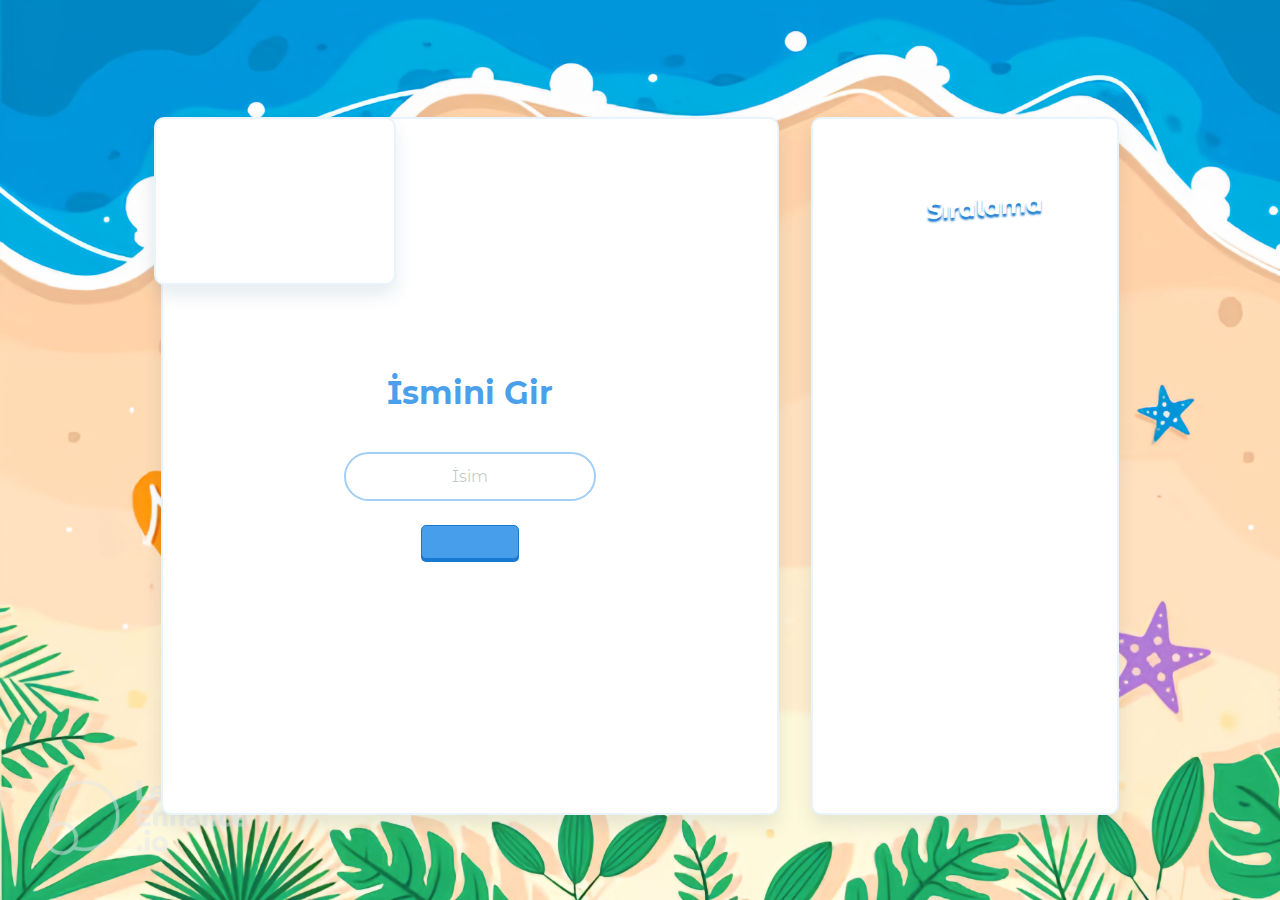
==== index.html @ 756baf5d "v1.0" ====
<!DOCTYPE html>
<html lang="en">

<head>
    <link rel="stylesheet" href="https://cdnjs.cloudflare.com/ajax/libs/animate.css/4.1.1/animate.min.css" />
    <meta charset="UTF-8">
    <meta http-equiv="X-UA-Compatible" content="IE=edge">
    <meta name="viewport" content="width=device-width, initial-scale=1.0">
    <title>Hafıza Oyunu</title>
    <link rel="stylesheet" href="style.css">
    <script src="https://cdn.jsdelivr.net/npm/sweetalert2@11"></script>

</head>

<body>
    <link rel="stylesheet" href="https://cdnjs.cloudflare.com/ajax/libs/font-awesome/6.4.0/css/all.min.css"
        integrity="sha512-iecdLmaskl7CVkqkXNQ/ZH/XLlvWZOJyj7Yy7tcenmpD1ypASozpmT/E0iPtmFIB46ZmdtAc9eNBvH0H/ZpiBw=="
        crossorigin="anonymous" referrerpolicy="no-referrer" />
    <script src="https://kit.fontawesome.com/56942480bb.js" crossorigin="anonymous"></script>

    <i id="score-toggle" class="fas fa-trophy"></i>
    <div id="time"
        style="width: 48px;min-width: 174px !important;min-height: 100px !important;height: 54px;;position: absolute;top: 13%;left: 13%;left: 12%;"
        class="left-card card">

    </div>
    <!-- <p style="font-family: 'Montserrat Alternates', sans-serif; font-weight: bold;
        color: hsla(208, 80%, 20%, .4);" id="time"></p>
    -->
    <style>
        #time {
            display: flex;
            justify-content: center;
            align-items: center;
        }
    </style>
    <div class="cards-row">
        <div class="left-card card">
            <div class="choose-username">
                <h1>İsmini Gir</h1>
                <div class="username-container">
                    <input type="text" id="username" name="username" autocomplete="off" spellcheck="false" />
                    <p class="placeholder" id="placeholder">İsim</p>
                </div>
                <button id="play" class="game-button">
                    <i class="fas fa-gamepad"></i>
                </button>
            </div>

            <div id="images-grid" class="hide images-grid">

            </div>

            <div id="mode-container" class="hide">
                <h1>Zorluk Seç</h1>
                <div class="mode-btns">
                    <button id="easy-btn" class="game-button">
                        Kolay
                    </button>
                    <button id="hard-btn" class="game-button">
                        Zor
                    </button>
                </div>
            </div>

            <div id="congrats-container" class="final-container hide">
                <
                <h1>
                    Tebrikler! 🎉
                </h1>
                <h3><strong id="user-seconds"></strong> içinde bitirdin</h3>
                <button class="play-again-btn game-button">
                    <i class="fas fa-undo-alt"></i>
                </button>

                <h4 id="join_team_message" style="padding-bottom: 1rem;
                color: hsla(208, 80%, 50%, 0.8);"> Web Takımına Katılmak İster Misin?
                    Sevgili {username}, oyunumuzu oynadığınız için teşekkürler. İnovasyon Kulübü Web Takımı olarak
                    sizleri takımımıza katılmaya davet etmek istiyoruz.
                    Web tasarımı ve geliştirme konularında çalışıyoruz ve yenilikçi projelerde yer alıyoruz. Siz de
                    bizimle birlikte inovasyona katkıda bulunmak isterseniz, bize e-mailinizi gönderebilirsiniz.</h4>
                <input type="mail" value="" id="mail" placeholder="E-Posta" />
                <button onclick="email_process()" class="game-button">Gönder</button>
            </div>

            <div id="loose-container" class="final-container hide">
                <h1>
                    Kaybettin!! 😵
                </h1>
                <h3>You did <strong id="tries-span"></strong> pairs in a row </h3>
                <button class="play-again-btn game-button">
                    <i class="fas fa-undo-alt"></i>
                </button>
            </div>
        </div>
        <canvas width="3840" height="1922"
            style="position: fixed; top: 0px; left: 0px; width: calc(100%); height: calc(100%); margin: 0px; padding: 0px; z-index: 999999999; pointer-events: none;"></canvas>
        <div id="score-container" class="card score-container">

            <i class="fas fa-trophy" id="scores-trophy"></i>
            <h2 class="user-scores score-title">Sıralama</h2>
            <div class="ribbon-wrapper">
                <img class="ribbon-tail"
                    src="https://cdn.glitch.com/56d96ce9-5171-477f-8560-558ec3af0051%2Fribbon-tail.svg?v=1596043434209"
                    alt="" />
                <img class="ribbon-score"
                    src="https://cdn.glitch.com/56d96ce9-5171-477f-8560-558ec3af0051%2Fribbon-score.svg?v=1596046610666"
                    alt="" />
            </div>

            <div id="user-scores" class="user-scores"></div>
        </div>


        <script src="https://cdn.jsdelivr.net/npm/party-js@latest/bundle/party.min.js"></script>
        <script>

        </script>
</body>
<script src="script.js"></script>
<script src="confetti.min.js"></script>

</html>
---- style.css ----
@import url("https://fonts.googleapis.com/css2?family=Montserrat+Alternates:wght@400;500;600;700&display=swap");

body {
  background: url(assets/img/background.jpg);
  background-size: cover;
  font-family: "Montserrat Alternates", sans-serif;
  background-color: hsla(208, 80%, 98%, 1);
  padding: 0 10rem;
  margin: 0;
  height: 100vh;
  display: flex;
  justify-content: center;
  flex-direction: column;
  overflow-x: hidden;
}
/* Döndürülecek öğeye bir sınıf ekle */


h2 {
  text-align: center;
}

.hide {
  display: none !important;
}

.cards-row {
  display: flex;
  min-height: 400px;
  height: 70%;
  width: 100%;
  justify-content: center;
  margin-top: 2rem;
  align-items: center;
}

.card {
  background-color: white;
  border-radius: 10px;
  box-shadow: 0px 10px 18px rgba(12, 64, 110, 0.1);
  border: 2px solid hsla(208, 80%, 95%, 1);
  height: 100%;
  padding: 2rem;
}

.left-card {
  width: 100%;
  height: 100%;
  min-width: 420px;
  max-width: 550px;
}

.images-grid {
  height: 100%;
  display: grid;
  grid-gap: 20px;
  grid-template-columns: repeat(4, 1.2fr);
  grid-template-rows: repeat(4, 1fr);
  justify-content: center;
  align-content: center;
}

.final-container {
  display: flex;
  height: 100%;
  flex-direction: column;
  align-items: center;
  justify-content: center;
}

.final-container h3 {
  font-weight: 400;
}

.cell {
  background-repeat: no-repeat;
  background-size: contain;
  background-position: center center;
  filter: drop-shadow(0 4px 3px hsla(208, 80%, 50%, 0.3));
}

.flipped-cell {
  background-image: url("assets/img/inovasyon.png") !important;
  animation: flip-in 500ms forwards;
  transition: 300ms ease-out;
}

.flipped-cell:hover {
  filter: brightness(1.2) drop-shadow(0 4px 3px hsla(208, 80%, 50%, 0.3));
}

.anim{
  transform: scale(1.2);
}

@keyframes flip-out {
  100% {
    transform: scaleX(-1);
  }
}

.score-container {
  min-width: 240px;
  margin-left: 2rem;
  position: relative;
}

.choose-username, #mode-container {
  display: flex;
  flex-direction: column;
  height: 100%;
  align-items: center;
  justify-content: center;
}

.choose-username h1, .final-container h1, #mode-container h1 {
  margin: 0;
  padding-bottom: 1rem;
  color: hsla(208, 80%, 50%, 0.8);
}

#mode-container h1 {
  padding-bottom: 2rem;
}

.mode-btns {
  display: flex;
  flex-direction: row;
}

#hard-btn {
  margin-left: 1rem;
}

input[type="text"] {
  margin: 1.5rem 0;
  font-size: 1rem;
  padding: 0.8rem 0.5rem;
  text-align: center;
  outline: none;
  border-radius: 100px;
  border: 2px solid hsla(208, 80%, 80%, 1);
  font-family: "Montserrat Alternates", sans-serif;
  letter-spacing: 1px;
  color: hsla(208, 80%, 70%, 1);
  transition: 300ms ease-out;
}

input[type="text"]:focus {
  transform: scale(1.1) translateY(-8px);
  box-shadow: 0 3px 6px rgba(12, 64, 110, 0.1);
  border: 2px solid hsla(208, 80%, 60%, 1);
  filter: drop-shadow(0 0 6px hsla(208, 100%, 90%, 1));
}

input[type="text"]:focus ~ .placeholder {
  transform: scale(1.1) translateY(-8px);
  opacity: 0;
}

input[type="mail"] {
  margin: 1.5rem 0;
  font-size: 1rem;
  padding: 0.8rem 0.5rem;
  text-align: center;
  outline: none;
  border-radius: 100px;
  border: 2px solid hsla(208, 80%, 80%, 1);
  font-family: "Montserrat Alternates", sans-serif;
  letter-spacing: 1px;
  color: hsla(208, 80%, 70%, 1);
  transition: 300ms ease-out;
}

input[type="mail"]:focus {
  transform: scale(1.1) translateY(-8px);
  box-shadow: 0 3px 6px rgba(12, 64, 110, 0.1);
  border: 2px solid hsla(208, 80%, 60%, 1);
  filter: drop-shadow(0 0 6px hsla(208, 100%, 90%, 1));
}

input[type="mail"]:focus ~ .placeholder {
  transform: scale(1.1) translateY(-8px);
  opacity: 0;
}
.username-container {
  display: flex;
  align-items: center;
  justify-content: center;
}

.placeholder {
  position: absolute;
  pointer-events: none;
  color: hsla(208, 80%, 10%, 0.25);
  transition: 300ms ease-out;
}

.game-button {
  padding: 1rem 3rem;
  font-size: 1rem;
  background: hsla(208, 80%, 60%, 1);
  color: rgba(255,255,255,.95);
  border-radius: 5px;
  border: 1px solid hsla(208, 80%, 45%, 1);
  box-shadow: 0 3px 0 hsla(208, 80%, 45%, 1);
  outline: none;
  transition: 150ms ease-out;
  cursor: pointer;
  font-weight: bold;
}

.game-button:active {
  transform: translateY(3px);
  box-shadow: 0 0px 0 #1b6fb8;
}

.fa-undo-alt {
  font-size: 1.5rem;
}

.fa-gamepad {
  font-size: 30px;
}

strong {
  color: hsla(208, 80%, 60%, 1);
}

.fa-trophy {
  font-size: 4em;
  position: absolute;
  top: -64px;
  left: 50%;
  color: hsla(208, 80%, 90%, 1);
  transform: translateX(-50%);
}

.ribbon-wrapper {
  position: absolute;
  left: 29px;
  top: 45px;
  width: 105%;
  z-index: 1;
}

.ribbon-score {
  width: 90%;
  position: relative;
  z-index: 2;
  filter: drop-shadow(0 9px 0 rgba(12, 64, 110, 0.1));
}

.score-title {
  position: relative;
  left: 20px;
  z-index: 2;
  color: white;
  transform: skew(0deg, -4deg);
  text-shadow: 0 3px 2px hsla(208, 80%, 45%, 1);
}

.user-scores {
  text-align: center;
  padding-top: 1.3rem;
}

.user-scores h2 {
  color: hsla(208, 80%, 60%, 1);
}

.user-scores p {
  font-weight: bold;
  color: hsla(208, 80%, 20%, .4);
}

#user-scores {
  max-height: 85%;
  overflow-y: auto;
}

.ribbon-tail {
  position: absolute;
  right: 9px;
  top: 19px;
  z-index: 1;
  width: 35px;
}

.fa-stopwatch, .fa-mouse-pointer {
  font-size: 18px;
  margin-right: 2px;
  color: hsla(208, 80%, 50%, 0.3);
}

.fa-mouse-pointer {
  margin-left: 6px;
}

::-webkit-scrollbar {
    width: 12px;
}

::-webkit-scrollbar-track {
    background: #D1E7FA;
    border-radius: 10px;
}

::-webkit-scrollbar-thumb {
    border-radius: 10px;
    background: #479EEB;
}

#score-toggle {
  position: absolute;
  top: 30px;
  left: 48px;
  z-index: 3;
  font-size: 34px;
  opacity: 0;
  pointer-events: none;
  transition: color 300ms ease-out, opacity 300ms ease-out;
  cursor: pointer;
}

#score-toggle:hover {
  color: hsla(208, 80%, 50%, .6)
}

@media (max-width: 980px) {
  body {
    padding: 0 90px;
  }

  .cell {
    height: 90px;
  }

  .cards-row {
    flex-direction: column;
  }

  .card {
    height:100%
  }

  .left-card {
    padding: 4rem 2rem;
  }

  .score-container {
    margin-left: 0;
    margin: 2rem 0;
    width: 100%;
    min-height: 130px;
  }

  .left-card, .score-container {
    min-width: 360px;
  }

  .ribbon-wrapper {
    display: none;
  }

  .score-title {
    color: hsla(208, 80%, 60%, 1);
    text-shadow: none;
    transform: none;
    left: 0;
    padding-top: 0;
    margin-top: 0;
    font-size: 16px;
  }

  .fa-trophy {
    font-size: 3em;
    top: -48px;
    left: auto;
    transform: translateX(-59%);
  }

  #user-scores h2 {
    margin-bottom: 0;
  }

  .user-scores {
    padding-top: 0;
  }
}

@media (max-width: 860px) {
  #user-scores {
    max-height: 73%;
  }

  .score-container .fa-trophy {
    font-size: 21vh;
    bottom: 0;
    transform: translateX(-62%) translateY(26%);
  }

  .score-container {
    overflow: hidden;
  }
}

@media (max-width: 500px) {
  body {
    display: block;
    margin: 0;
    padding: 0;
    height: auto;
    overflow: hidden;
  }

  .score-container {
    opacity: 0;
    pointer-events: none;
    height: 100vh;
    z-index: 2;
    margin-top: 0;
    position: relative;
    top: -2px;
    transition: opacity 300ms ease-out;
  }

  .fade-toggle {
    opacity: 1;
  }

  .cards-row {
    margin-top: 0;
  }

  .left-card {
    position: absolute;
    top: -2px;
    padding: 0 2rem;
  }

  #score-toggle {
    opacity: 1;
    pointer-events: all;
  }

  .images-grid {
    height: 65%;
    padding-top: 22vh;
  }

  .score-container .fa-trophy {
    font-size: 81vh;
    opacity: .2;
    bottom: 0;
    transform: translateX(-62%) translateY(26%);
  }
}
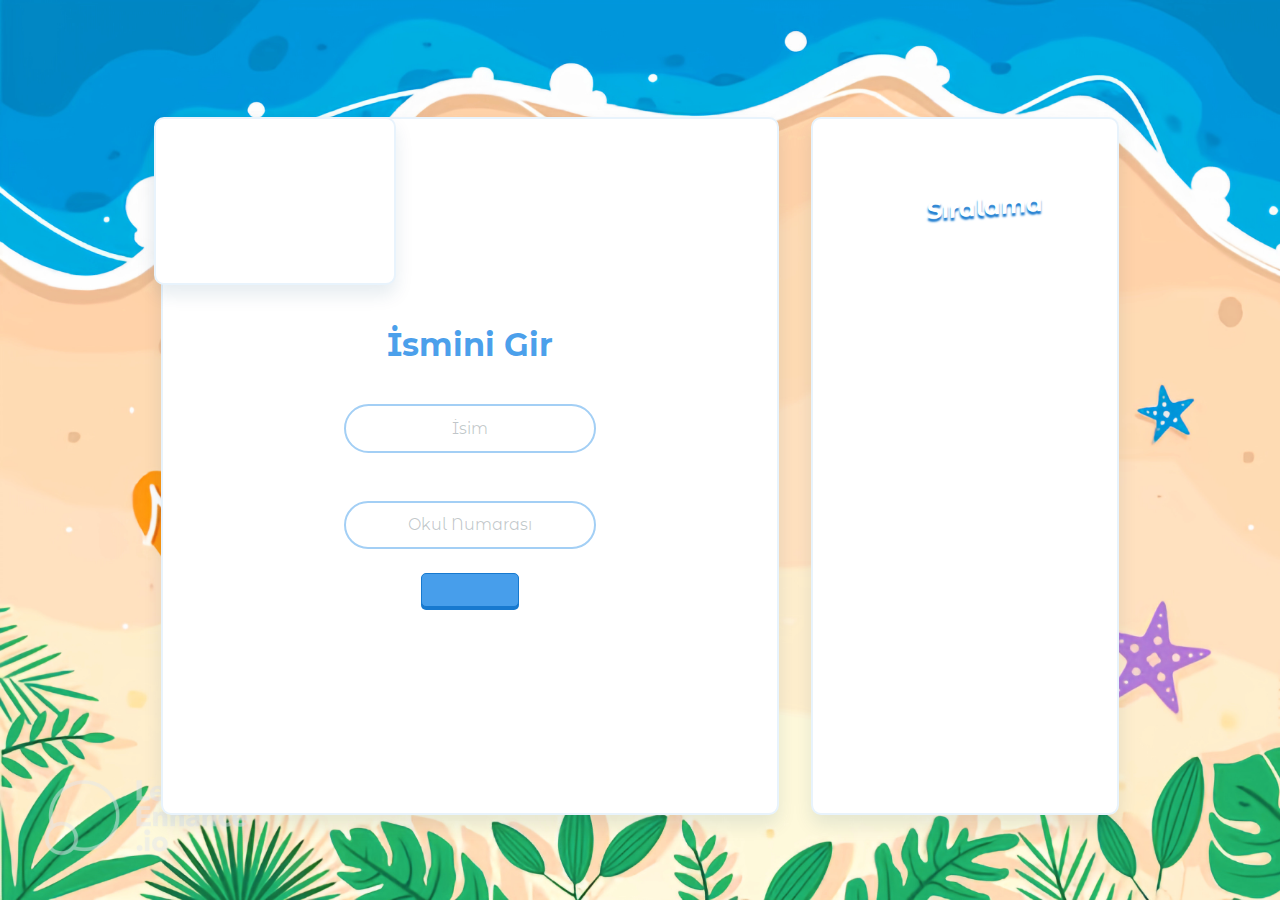
==== commit 59771460: "added scool number section" ====
--- a/index.html
+++ b/index.html
@@ -41,6 +41,11 @@
                 <div class="username-container">
                     <input type="text" id="username" name="username" autocomplete="off" spellcheck="false" />
                     <p class="placeholder" id="placeholder">İsim</p>
+
+                </div>
+                <div class="username-container">
+                    <input type="text" id="username" name="school_number" autocomplete="off" spellcheck="false" />
+                    <p class="placeholder" id="placeholder">Okul Numarası</p>
                 </div>
                 <button id="play" class="game-button">
                     <i class="fas fa-gamepad"></i>
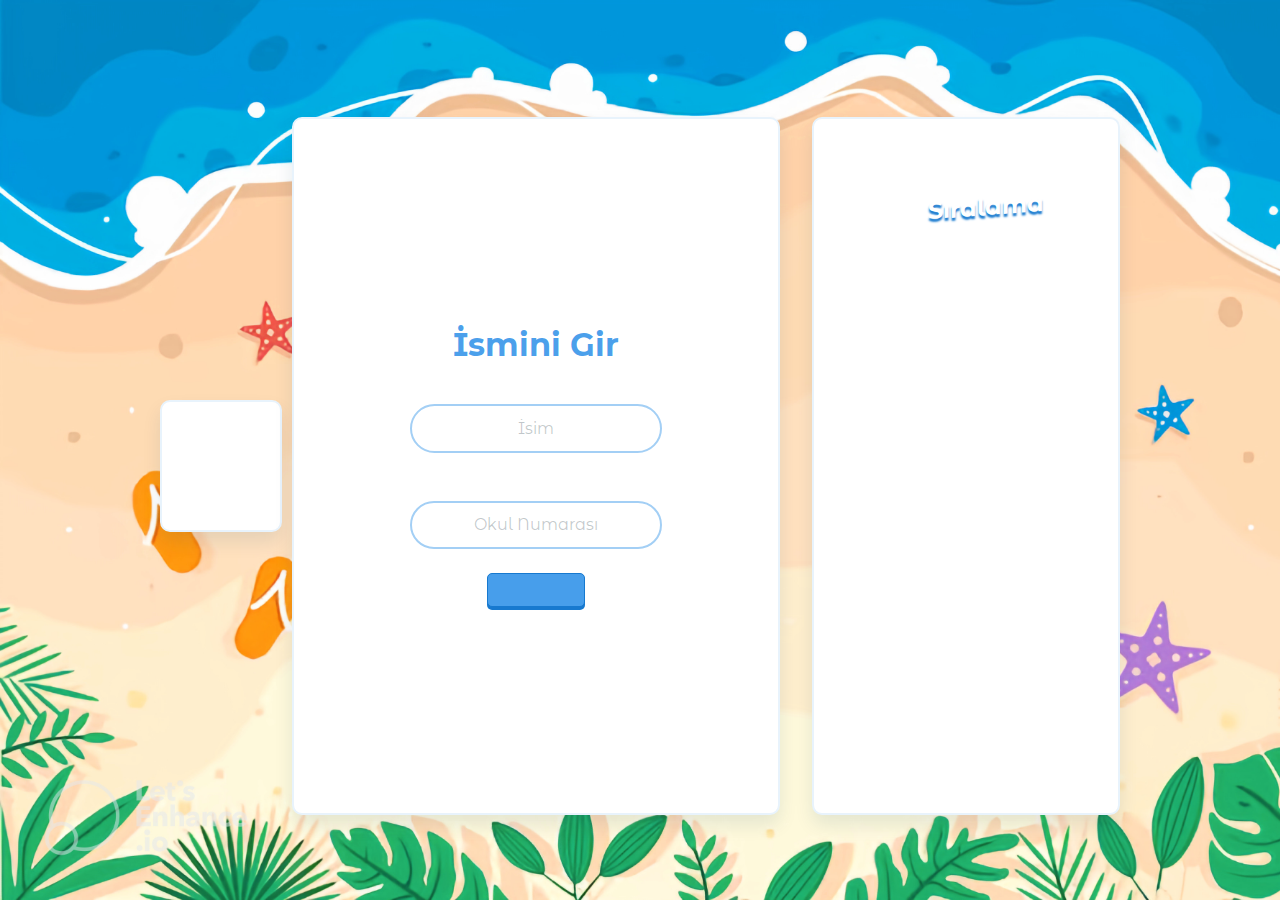
==== commit 584f96fc: "responsive problem solved" ====
--- a/index.html
+++ b/index.html
@@ -19,11 +19,7 @@
     <script src="https://kit.fontawesome.com/56942480bb.js" crossorigin="anonymous"></script>
 
     <i id="score-toggle" class="fas fa-trophy"></i>
-    <div id="time"
-        style="width: 48px;min-width: 174px !important;min-height: 100px !important;height: 54px;;position: absolute;top: 13%;left: 13%;left: 12%;"
-        class="left-card card">
 
-    </div>
     <!-- <p style="font-family: 'Montserrat Alternates', sans-serif; font-weight: bold;
         color: hsla(208, 80%, 20%, .4);" id="time"></p>
     -->
@@ -35,6 +31,14 @@
         }
     </style>
     <div class="cards-row">
+
+
+        <div style="
+        width: 192px;
+        height: 64px;
+        margin-right: 10px;" id="time" class=" card">
+
+        </div>
         <div class="left-card card">
             <div class="choose-username">
                 <h1>İsmini Gir</h1>
@@ -69,23 +73,27 @@
             </div>
 
             <div id="congrats-container" class="final-container hide">
-                <
-                <h1>
-                    Tebrikler! 🎉
-                </h1>
+                <img src="assets/img/inovasyon.png" width="200px" height="200px">
+                <h1>Tebrikler! 🎉 </h1>
                 <h3><strong id="user-seconds"></strong> içinde bitirdin</h3>
+                <h4 id="join_team_message" style="padding-bottom: 1rem;
+                color: hsla(208, 80%, 50%, 0.8);">Sevgili {username}, öncelikle oyunumuzu oynadığınız için teşekkür
+                    ederiz. İnovasyon Kulübü Web Takımı olarak, sizleri takımımıza katılmaya davet etmek istiyoruz.
+
+                    Takımımız web tasarımı ve geliştirme konularında çalışmalar yürütmekte olup yenilikçi projelerde yer
+                    almaktayız. Eğer siz de bizimle birlikte inovasyona katkıda bulunmak isterseniz, lütfen bize
+                    e-mailinizi gönderin. Katılımınızı bekliyoruz.
+                </h4>
+                <input type="mail" value="" id="mail" placeholder="E-Posta" />
+                <button onclick="email_process()" class="game-button">Gönder</button>
+                <br>
                 <button class="play-again-btn game-button">
                     <i class="fas fa-undo-alt"></i>
                 </button>
 
-                <h4 id="join_team_message" style="padding-bottom: 1rem;
-                color: hsla(208, 80%, 50%, 0.8);"> Web Takımına Katılmak İster Misin?
-                    Sevgili {username}, oyunumuzu oynadığınız için teşekkürler. İnovasyon Kulübü Web Takımı olarak
-                    sizleri takımımıza katılmaya davet etmek istiyoruz.
-                    Web tasarımı ve geliştirme konularında çalışıyoruz ve yenilikçi projelerde yer alıyoruz. Siz de
-                    bizimle birlikte inovasyona katkıda bulunmak isterseniz, bize e-mailinizi gönderebilirsiniz.</h4>
-                <input type="mail" value="" id="mail" placeholder="E-Posta" />
-                <button onclick="email_process()" class="game-button">Gönder</button>
+
+
+
             </div>
 
             <div id="loose-container" class="final-container hide">
@@ -98,8 +106,6 @@
                 </button>
             </div>
         </div>
-        <canvas width="3840" height="1922"
-            style="position: fixed; top: 0px; left: 0px; width: calc(100%); height: calc(100%); margin: 0px; padding: 0px; z-index: 999999999; pointer-events: none;"></canvas>
         <div id="score-container" class="card score-container">
 
             <i class="fas fa-trophy" id="scores-trophy"></i>
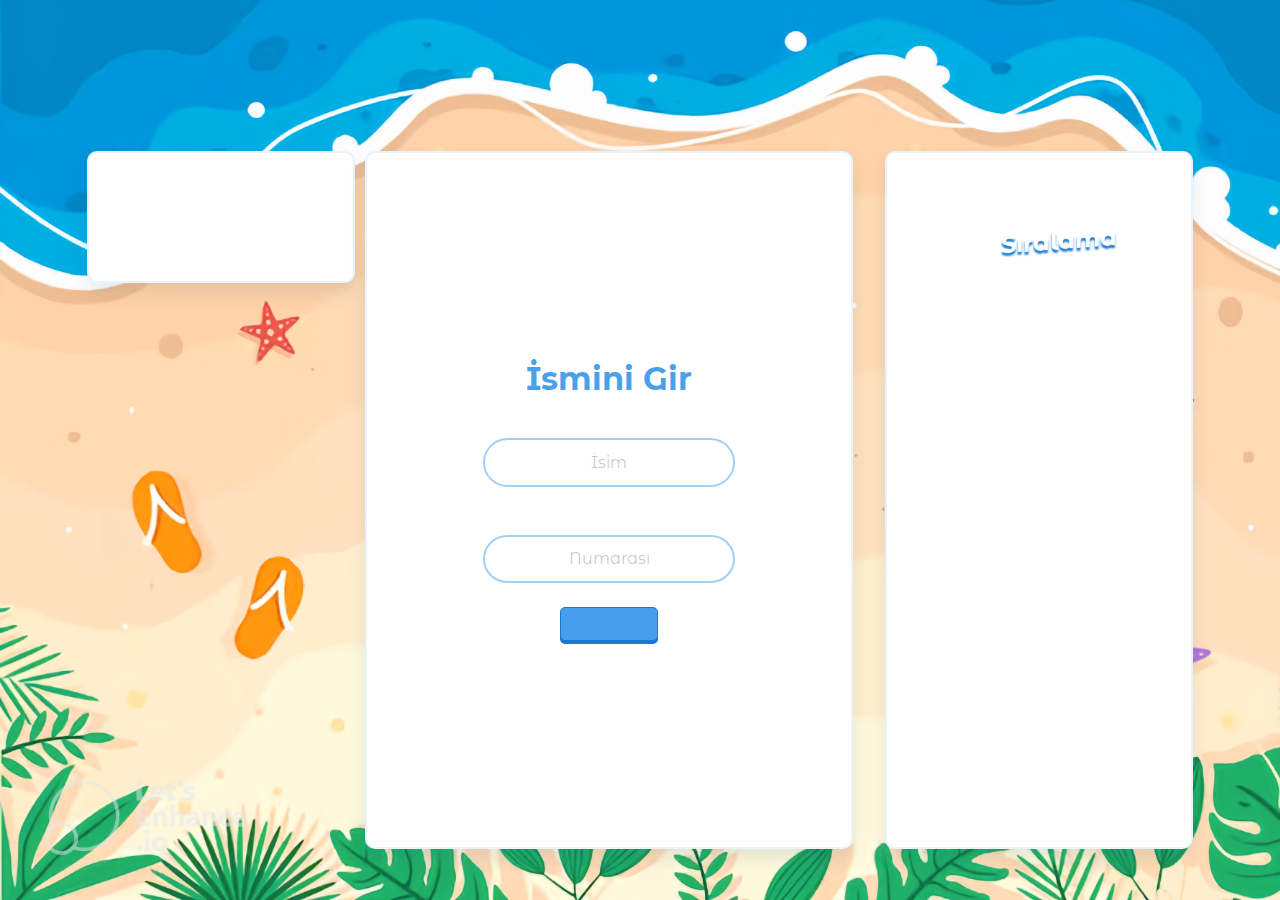
==== commit 04608fad: "some changes" ====
--- a/index.html
+++ b/index.html
@@ -31,12 +31,12 @@
         }
     </style>
     <div class="cards-row">
-
-
         <div style="
         width: 192px;
         height: 64px;
-        margin-right: 10px;" id="time" class=" card">
+        min-width: 200px;
+        margin-right: 10px;
+        " id="time" class=" card">
 
         </div>
         <div class="left-card card">
@@ -48,8 +48,9 @@
 
                 </div>
                 <div class="username-container">
-                    <input type="text" id="username" name="school_number" autocomplete="off" spellcheck="false" />
-                    <p class="placeholder" id="placeholder">Okul Numarası</p>
+                    <input type="text" id="" oninput="isValidNumber(this)" name="school_number" autocomplete="off"
+                        spellcheck="false" />
+                    <p class="placeholder" name="placeholder-school-number" id="placeholder">Numarası</p>
                 </div>
                 <button id="play" class="game-button">
                     <i class="fas fa-gamepad"></i>
--- a/style.css
+++ b/style.css
@@ -31,7 +31,7 @@
   width: 100%;
   justify-content: center;
   margin-top: 2rem;
-  align-items: center;
+  /*align-items: center;*/
 }
 
 .card {
@@ -113,7 +113,7 @@
   justify-content: center;
 }
 
-.choose-username h1, .final-container h1, #mode-container h1 {
+.choose-username h1, .final-container h1, h3, h4, h5, #mode-container h1 {
   margin: 0;
   padding-bottom: 1rem;
   color: hsla(208, 80%, 50%, 0.8);
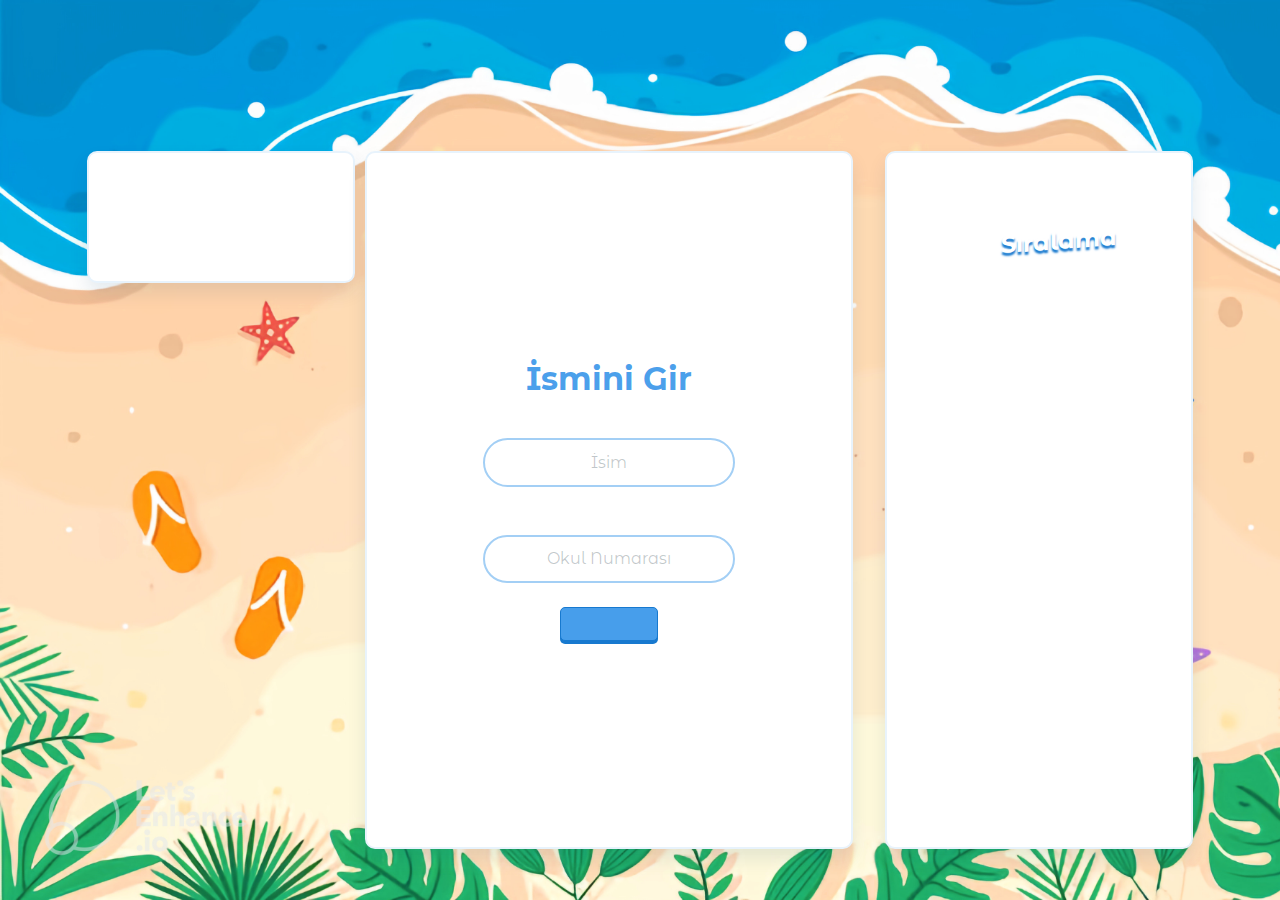
==== commit f00dd37e: "Added Some Feature" ====
--- a/index.html
+++ b/index.html
@@ -1,5 +1,5 @@
 <!DOCTYPE html>
-<html lang="en">
+<html manifest="uygulama1.appcache" lang="en">
 
 <head>
     <link rel="stylesheet" href="https://cdnjs.cloudflare.com/ajax/libs/animate.css/4.1.1/animate.min.css" />
@@ -36,9 +36,7 @@
         height: 64px;
         min-width: 200px;
         margin-right: 10px;
-        " id="time" class=" card">
-
-        </div>
+        " id="time" class=" card"><i class="fa-solid fa-stopwatch fa-2xl"> </i> &nbsp; &nbsp; &nbsp; &nbsp; &nbsp; &nbsp; &nbsp; &nbsp; &nbsp; &nbsp; &nbsp; &nbsp; <i class="fas fa-mouse-pointer fa-2xl" aria-hidden="true"></i> </div>
         <div class="left-card card">
             <div class="choose-username">
                 <h1>İsmini Gir</h1>
@@ -48,9 +46,9 @@
 
                 </div>
                 <div class="username-container">
-                    <input type="text" id="" oninput="isValidNumber(this)" name="school_number" autocomplete="off"
+                    <input type="text" maxlength="9" id="" oninput="isValidNumber(this)" name="school_number" autocomplete="off"
                         spellcheck="false" />
-                    <p class="placeholder" name="placeholder-school-number" id="placeholder">Numarası</p>
+                    <p class="placeholder" name="placeholder-school-number" id="placeholder">Okul Numarası</p>
                 </div>
                 <button id="play" class="game-button">
                     <i class="fas fa-gamepad"></i>
@@ -62,14 +60,14 @@
             </div>
 
             <div id="mode-container" class="hide">
-                <h1>Zorluk Seç</h1>
+                <h1>Odaklan Ve Başla</h1>
                 <div class="mode-btns">
                     <button id="easy-btn" class="game-button">
-                        Kolay
+                        Başla
                     </button>
-                    <button id="hard-btn" class="game-button">
+                    <!--<button id="hard-btn" class="game-button">
                         Zor
-                    </button>
+                    </button>-->
                 </div>
             </div>
 
@@ -86,22 +84,20 @@
                     e-mailinizi gönderin. Katılımınızı bekliyoruz.
                 </h4>
                 <input type="mail" value="" id="mail" placeholder="E-Posta" />
-                <button onclick="email_process()" class="game-button">Gönder</button>
+                <div>
+                    <button onclick="email_process()" class="game-button">Gönder</button>
+                    <button class="play-again-btn game-button">
+                        <i class="fas fa-undo-alt fa-xs"></i>
+                    </button>
+                </div>
                 <br>
-                <button class="play-again-btn game-button">
-                    <i class="fas fa-undo-alt"></i>
-                </button>
-
-
-
-
             </div>
 
             <div id="loose-container" class="final-container hide">
                 <h1>
                     Kaybettin!! 😵
                 </h1>
-                <h3>You did <strong id="tries-span"></strong> pairs in a row </h3>
+                <h3><strong id="tries-span"></strong> hata yaptın. </h3>
                 <button class="play-again-btn game-button">
                     <i class="fas fa-undo-alt"></i>
                 </button>
@@ -130,6 +126,5 @@
         </script>
 </body>
 <script src="script.js"></script>
-<script src="confetti.min.js"></script>
 
 </html>